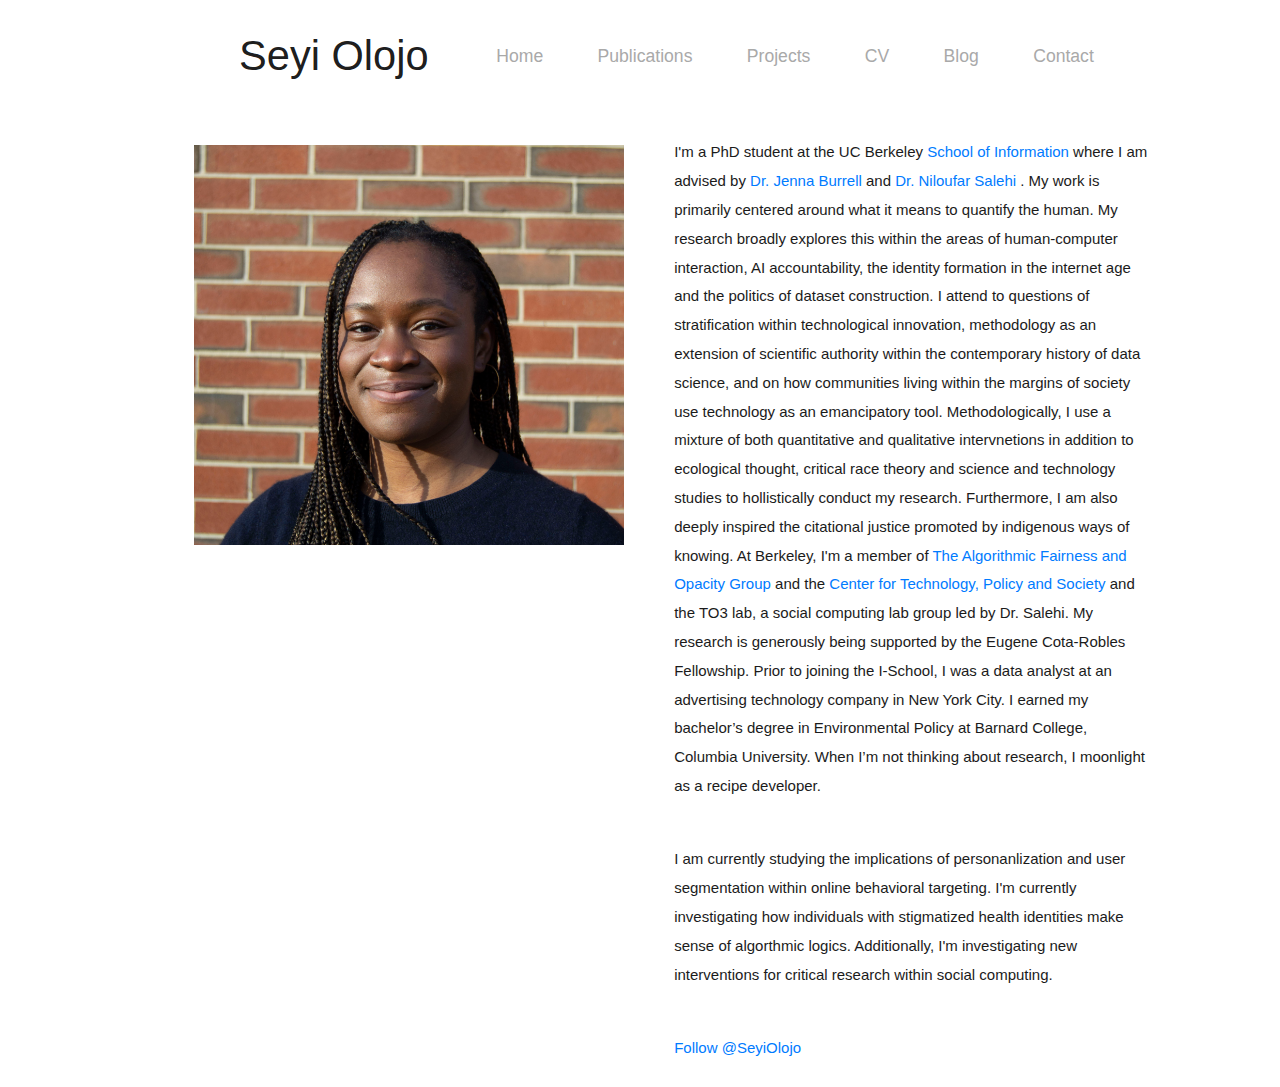
==== index.html @ 325c2e95 "Dec 2021 updates" ====
<!DOCTYPE html>
<html lang="en">
<head>
    <meta charset="UTF-8">
    <meta name="viewport" content="width=device-width, initial-scale=1.0">
    <title>Seyi Olojo</title>

    <!-- bootstrap css file-->
    <link rel="stylesheet" href="./css/bootstrap.min.css">

    <!-- font awesome icons-->
    <link rel="stylesheet" href="./css/all.min.css">

    <!-- custom css file-->
    <link rel="stylesheet" href="./css/style.css">
</head>

<body class="body">
    

    <!--============================= start header area ================-->

    <header class="header_area"> 
        <div class="main-menu">
            <nav class="navbar navbar-expand-lg navbar-light bg-white" style="background-color: white">
                <div class="container-fluid">

                  <a class="navbar-brand" href="#">Seyi Olojo</a>

                  <button class="navbar-toggler" type="button" data-bs-toggle="collapse" data-bs-target="#navbarNav" aria-controls="navbarNav" aria-expanded="false" aria-label="Toggle navigation">
                    <span class="navbar-toggler-icon"></span>
                  </button>

                  <div class="collapse navbar-collapse" id="navbarNav">
                      <div class="mr-auto"></div>
                    <ul class="navbar-nav">
                      <li class="nav-item">
                        <a class="nav-link active" onclick="document.location='./index.html'">Home</a>
                      </li>
                      <li class="nav-item">
                        <a class="nav-link" onclick="document.location='./publications.html'">Publications</a>
                      </li>
                      <li class="nav-item">
                        <a class="nav-link" onclick="document.location='./projects.html'">Projects</a>
                      </li>
                      <li class="nav-item">
                        <a class="nav-link" href="https://docs.google.com/document/d/1NqgY9I9DBVbwi5w3_ZNXfO3NCA92-Sn8QtQ8vvhi2Ek/edit?usp=sharing">CV</a>
                      </li>
                      <li class="nav-item">
                        <a class="nav-link" href="https://medium.com/me/stories/public">Blog</a>
                      </li>
                      <li class="nav-item">
                        <a class="nav-link" href="mailto: oolojo@berkeley.com">Contact</a>
                      </li>
                    </ul>
                  </div>
                </div>
              </nav>
        </div>

    </header>

    

    <!--============================= end header area ===============================-->

    <!-- ============================= starting Body area ===========================-->

    <main class="site-main">

    <section class="site-body">
        <div class="container">
            <div class="row align-items-start">
                <div class="col" class="image">
                    <img src="./img/seyi_3.jpg" width="430" height="400">
                </div>
                <div class="col">
                    <p class="para">
                        I'm a PhD student at the UC Berkeley <a href="https://www.ischool.berkeley.edu/">School of Information</a> where I am advised by <a href="https://sites.ischool.berkeley.edu/jburrell/">Dr. Jenna Burrell</a> and <a href="http://niloufar.org/">Dr. Niloufar Salehi</a> . My work is primarily centered around what it means to quantify the human. My research broadly explores this within the areas of human-computer interaction, AI accountability, the identity formation in the internet age and the politics of dataset construction. I attend to questions of stratification within technological innovation, methodology as an extension of scientific authority within the contemporary history of data science, and on how communities living within
                       the margins of society use technology as an emancipatory tool. Methodologically, I use a mixture of both quantitative and qualitative intervnetions in addition to ecological thought, critical race theory and science and technology studies to hollistically conduct my research. Furthermore, I am also deeply inspired the citational justice promoted by indigenous ways of knowing. 
                        At Berkeley, I'm a member of <a href="https://afog.berkeley.edu/">The Algorithmic Fairness and Opacity Group</a> 
                        and the <a href="https://ctsp.berkeley.edu/">Center for Technology, Policy and Society</a> and the TO3 lab, a social computing lab group led by Dr. Salehi. My research is generously being supported by the Eugene Cota-Robles Fellowship. 
                        Prior to joining the I-School, I was a data analyst at an advertising technology company in New York City. I earned my bachelor’s degree in Environmental Policy at Barnard College, Columbia University. When I’m not thinking about research, 
                        I moonlight as a recipe developer.
                    </p>


                    <p class="para">
                      I am currently studying the implications of personanlization and user segmentation within online behavioral targeting. I'm currently investigating how individuals with stigmatized 
                      health identities make sense of algorthmic logics. Additionally, I'm investigating new interventions for critical research within social computing. 
                  </p>


                    <p class="para">
                        <a href="https://twitter.com/SeyiOlojo?ref_src=twsrc%5Etfw" class="twitter-follow-button" data-show-count="false">Follow @SeyiOlojo</a><script async src="https://platform.twitter.com/widgets.js" charset="utf-8"></script>
                    </p>
                    
                </div>
            </div>
            </div>
        </div>
    </section>
    </main>

    <!-- ============================= ending body area  ============================-->

<!--  Jquery js file-->
<script src="./js/jquery.3.5.1.js"></script>
<!-- bootstrap js file-->
<script src="./js/bootstrap.min.js"></script>
    
</body>
</html>
---- css/style.css ----
/* import fonts from fonts.css file */
@import url(./font.css);

/* start navigation */ 

.header_area .main-menu .navbar .navbar-brand{
    padding: 0 2rem 0 5rem;
}

.header_area .main-menu .navbar{
    padding: 1rem 9rem;
}

.header_area .main-menu .nav-item .nav-link{
    padding: 1.7rem;
    font-weight: 400;
    color: darkgray;
}

.header_area .main-menu .navbar-nav a:hover{
    background: #4689ee;
    -webkit-background-clip: text;
    -webkit-text-fill-color: transparent;
    background-clip: text;
}

.site-main .site-body{
    background-image:url(../img/Screen\ Shot\ 2020-12-15\ at\ 6.41.04\ PM.png) no-repeat 0% 50%;
}

.site-main .site-body h5{
    padding-top: 35%;
    
}

.site-main .site-body .para{
    padding: 0.5rem;
    padding-left: 1.2rem;
    padding-top: 1.3rem;
    padding-right: 2.9rem;
    font-weight: 400;
    color: rgb(27, 27, 27);
}

/* end navigation */ 

.para{
    padding-top: 1.2rem;
    line-height: 1.8rem;
    margin-top: 0.3rem;
    font-size: 15px;
}

img{
    margin-top: 2rem;
    margin-left: 6.8rem;

}

.name-header{
    padding-left: 1.1rem;
    padding-top: 1.5rem;
}

.main-menu{
    font-size: 1.1rem; 
}

.navbar-brand{
    font-size: 2.6rem;
    margin-right: 0;
    color: darkgray;
}
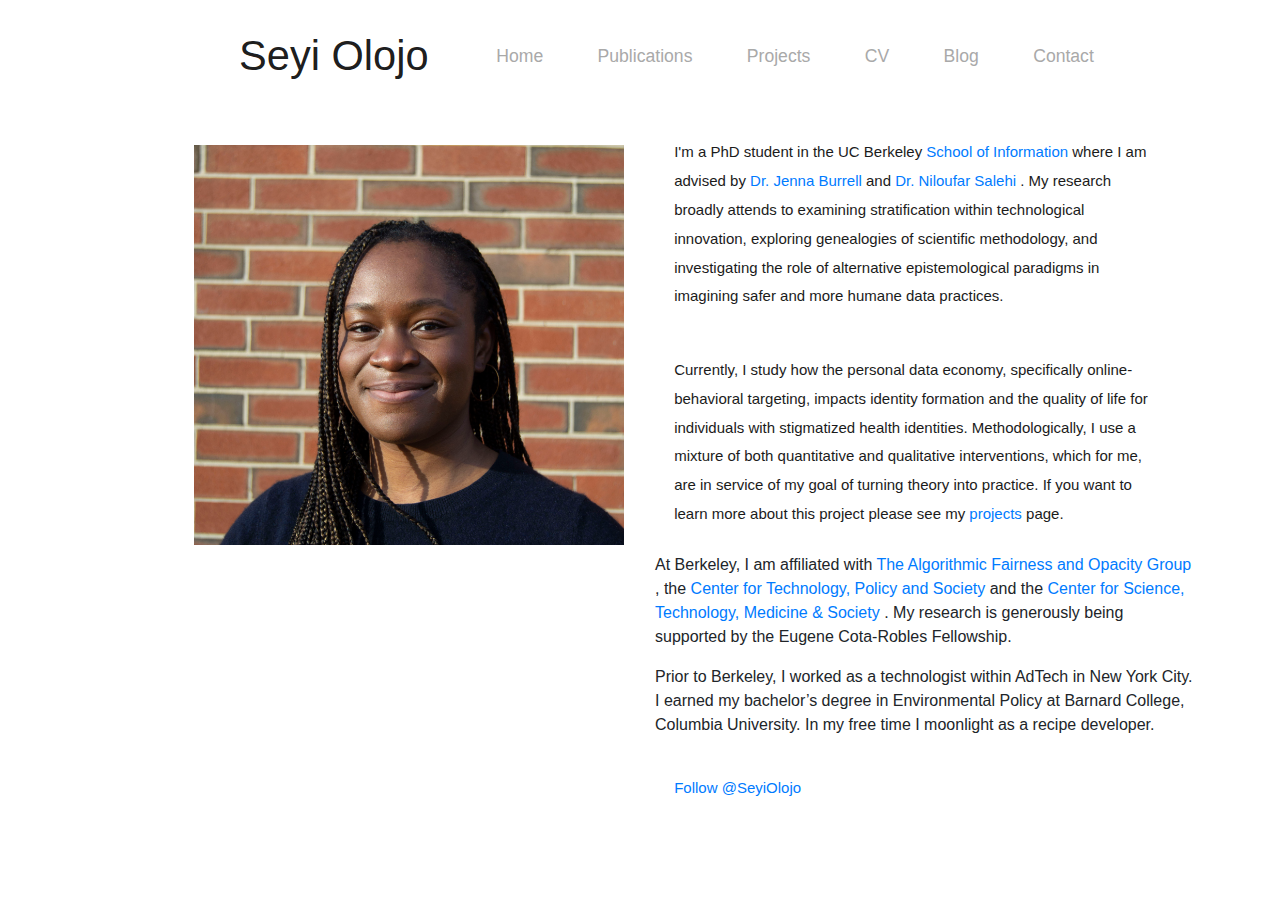
==== commit 1ebb7045: "december 2022 updates" ====
--- a/index.html
+++ b/index.html
@@ -76,19 +76,29 @@
                 </div>
                 <div class="col">
                     <p class="para">
-                        I'm a PhD student at the UC Berkeley <a href="https://www.ischool.berkeley.edu/">School of Information</a> where I am advised by <a href="https://sites.ischool.berkeley.edu/jburrell/">Dr. Jenna Burrell</a> and <a href="http://niloufar.org/">Dr. Niloufar Salehi</a> . My work is primarily centered around what it means to quantify the human. My research broadly explores this within the areas of human-computer interaction, AI accountability, the identity formation in the internet age and the politics of dataset construction. I attend to questions of stratification within technological innovation, methodology as an extension of scientific authority within the contemporary history of data science, and on how communities living within
-                       the margins of society use technology as an emancipatory tool. Methodologically, I use a mixture of both quantitative and qualitative intervnetions in addition to ecological thought, critical race theory and science and technology studies to hollistically conduct my research. Furthermore, I am also deeply inspired the citational justice promoted by indigenous ways of knowing. 
-                        At Berkeley, I'm a member of <a href="https://afog.berkeley.edu/">The Algorithmic Fairness and Opacity Group</a> 
-                        and the <a href="https://ctsp.berkeley.edu/">Center for Technology, Policy and Society</a> and the TO3 lab, a social computing lab group led by Dr. Salehi. My research is generously being supported by the Eugene Cota-Robles Fellowship. 
-                        Prior to joining the I-School, I was a data analyst at an advertising technology company in New York City. I earned my bachelor’s degree in Environmental Policy at Barnard College, Columbia University. When I’m not thinking about research, 
-                        I moonlight as a recipe developer.
+                        I'm a PhD student in the UC Berkeley <a href="https://www.ischool.berkeley.edu/">School of Information</a> 
+                        where I am advised by <a href="https://sites.ischool.berkeley.edu/jburrell/">Dr. Jenna Burrell</a> 
+                        and <a href="http://niloufar.org/">Dr. Niloufar Salehi</a> . My research broadly attends to examining stratification within 
+                        technological innovation, exploring genealogies of scientific methodology, and investigating the role of alternative 
+                        epistemological paradigms in imagining safer and more humane data practices.                         
+                     <p class="para">
+                        Currently, I study how the personal data economy, specifically online-behavioral targeting, 
+                        impacts identity formation and the quality of life for individuals with stigmatized health identities. 
+                        Methodologically, I use a mixture of both quantitative and qualitative interventions, which for me, 
+                        are in service of my goal of turning theory into practice. If you want to learn more about 
+                        this project please see my <a href="https://www.seyiolojo.com/projects.html">projects</a> page. 
                     </p>
-
-
-                    <p class="para">
-                      I am currently studying the implications of personanlization and user segmentation within online behavioral targeting. I'm currently investigating how individuals with stigmatized 
-                      health identities make sense of algorthmic logics. Additionally, I'm investigating new interventions for critical research within social computing. 
-                  </p>
+                       
+                    <p>
+                       At Berkeley, I am affiliated with <a href="https://afog.berkeley.edu/">The Algorithmic Fairness and Opacity Group</a> 
+                      , the <a href="https://ctsp.berkeley.edu/">Center for Technology, Policy and Society</a> and the <a href="https://cstms.berkeley.edu/research/sts/"> 
+                        Center for Science, Technology, Medicine & Society </a>. My research is generously being supported by the Eugene Cota-Robles Fellowship. 
+                    </p>
+                    <p>
+                      Prior to Berkeley, I worked as a technologist within AdTech in New York City. 
+                      I earned my bachelor’s degree in Environmental Policy at Barnard College, Columbia University. 
+                      In my free time I moonlight as a recipe developer.
+                    </p>
 
 
                     <p class="para">
--- a/css/style.css
+++ b/css/style.css
@@ -62,6 +62,13 @@
     padding-top: 1.5rem;
 }
 
+.subsection{
+    padding-left: 1.1rem;
+    padding-top: 1.5rem;
+    font-size: 10px;
+}
+
+
 .main-menu{
     font-size: 1.1rem; 
 }
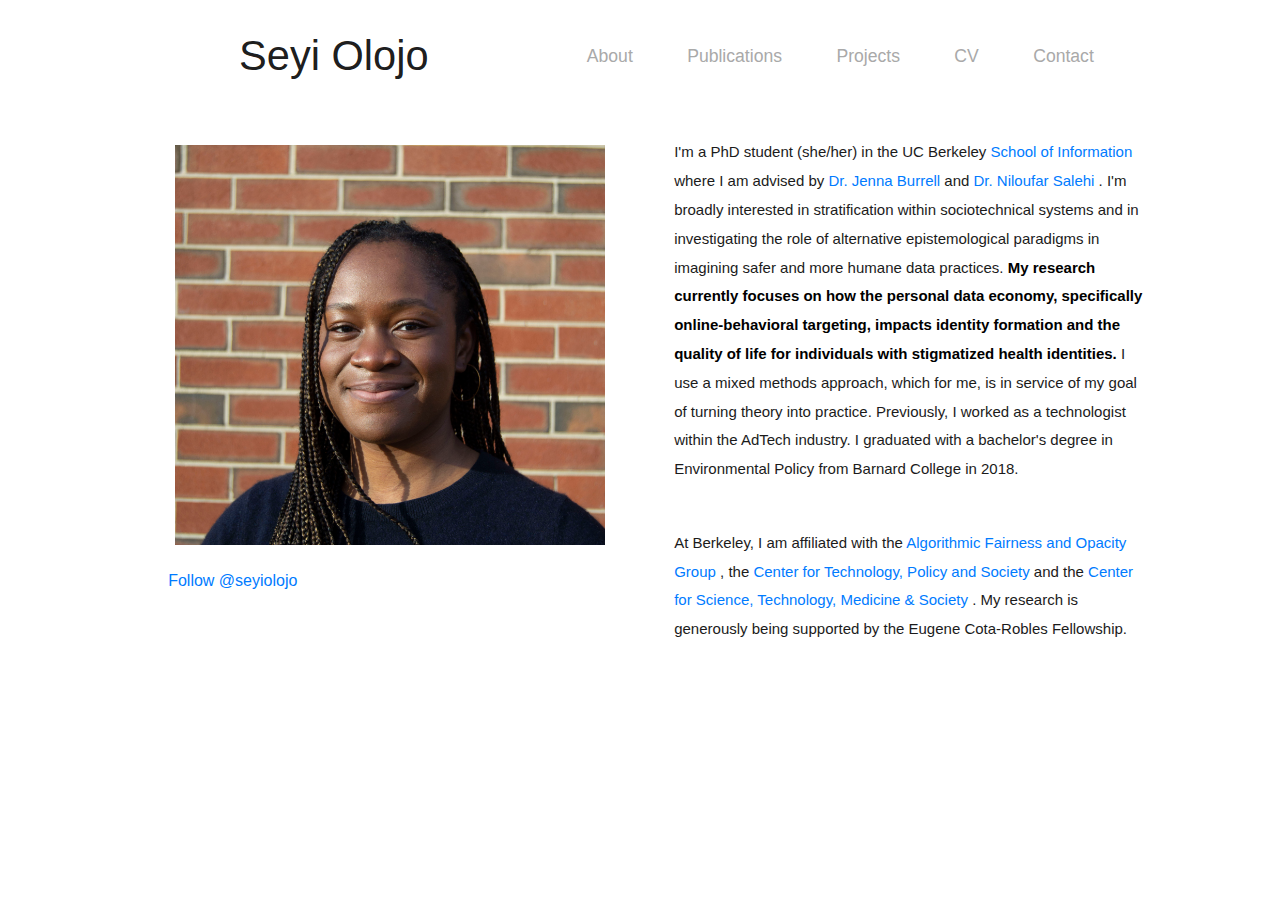
==== commit 3b9c2733: "December 2021 updates" ====
--- a/index.html
+++ b/index.html
@@ -35,7 +35,7 @@
                       <div class="mr-auto"></div>
                     <ul class="navbar-nav">
                       <li class="nav-item">
-                        <a class="nav-link active" onclick="document.location='./index.html'">Home</a>
+                        <a class="nav-link active" onclick="document.location='./index.html'">About</a>
                       </li>
                       <li class="nav-item">
                         <a class="nav-link" onclick="document.location='./publications.html'">Publications</a>
@@ -44,11 +44,11 @@
                         <a class="nav-link" onclick="document.location='./projects.html'">Projects</a>
                       </li>
                       <li class="nav-item">
-                        <a class="nav-link" href="https://docs.google.com/document/d/1NqgY9I9DBVbwi5w3_ZNXfO3NCA92-Sn8QtQ8vvhi2Ek/edit?usp=sharing">CV</a>
+                        <a class="nav-link" href="https://drive.google.com/file/d/1xoXPfDc7nIl7c3OMnM_DOINcH-KSHTxxUFACqJ8wyhU/view" target="_blank" rel="noopener noreferrer">CV</a>
                       </li>
-                      <li class="nav-item">
+                      <!-- <li class="nav-item">
                         <a class="nav-link" href="https://medium.com/me/stories/public">Blog</a>
-                      </li>
+                      </li> -->
                       <li class="nav-item">
                         <a class="nav-link" href="mailto: oolojo@berkeley.com">Contact</a>
                       </li>
@@ -73,37 +73,37 @@
             <div class="row align-items-start">
                 <div class="col" class="image">
                     <img src="./img/seyi_3.jpg" width="430" height="400">
+                    <p class="twitter">
+                      <a href="https://twitter.com/seyiolojo?ref_src=twsrc%5Etfw" class="twitter-follow-button" data-show-count="false">Follow @seyiolojo</a><script async src="https://platform.twitter.com/widgets.js" charset="utf-8"></script>
+                  </p>
                 </div>
                 <div class="col">
                     <p class="para">
-                        I'm a PhD student in the UC Berkeley <a href="https://www.ischool.berkeley.edu/">School of Information</a> 
+                        I'm a PhD student (she/her) in the UC Berkeley <a href="https://www.ischool.berkeley.edu/">School of Information</a> 
                         where I am advised by <a href="https://sites.ischool.berkeley.edu/jburrell/">Dr. Jenna Burrell</a> 
-                        and <a href="http://niloufar.org/">Dr. Niloufar Salehi</a> . My research broadly attends to examining stratification within 
-                        technological innovation, exploring genealogies of scientific methodology, and investigating the role of alternative 
-                        epistemological paradigms in imagining safer and more humane data practices.                         
-                     <p class="para">
-                        Currently, I study how the personal data economy, specifically online-behavioral targeting, 
-                        impacts identity formation and the quality of life for individuals with stigmatized health identities. 
-                        Methodologically, I use a mixture of both quantitative and qualitative interventions, which for me, 
-                        are in service of my goal of turning theory into practice. If you want to learn more about 
-                        this project please see my <a href="https://www.seyiolojo.com/projects.html">projects</a> page. 
+                        and <a href="http://niloufar.org/">Dr. Niloufar Salehi</a> . I'm broadly interested in stratification within 
+                        sociotechnical systems and in investigating the role of alternative 
+                        epistemological paradigms in imagining safer and more humane data practices. 
+                       <b> My research currently focuses on how the personal data economy, specifically online-behavioral targeting, 
+                        impacts identity formation and the quality of life for individuals with stigmatized health identities. </b>
+                        I use a mixed methods approach, which for me, is in service of my goal of turning theory into practice.
+
+                        Previously, I worked as a technologist within the AdTech industry. 
+                        I graduated with a bachelor's degree in Environmental Policy from Barnard College in 2018.   
                     </p>
+
+
+                     <!-- <p class="para">
+                        Before coming to Berkeley, I worked as a technologist within the AdTech industry. 
+                        I graduated with a bachelor's degree in Environmental Policy from Barnard College in 2018.   
+                    </p> -->
                        
-                    <p>
-                       At Berkeley, I am affiliated with <a href="https://afog.berkeley.edu/">The Algorithmic Fairness and Opacity Group</a> 
+                    <p class="para">
+                       At Berkeley, I am affiliated with the <a href="https://afog.berkeley.edu/">Algorithmic Fairness and Opacity Group</a> 
                       , the <a href="https://ctsp.berkeley.edu/">Center for Technology, Policy and Society</a> and the <a href="https://cstms.berkeley.edu/research/sts/"> 
                         Center for Science, Technology, Medicine & Society </a>. My research is generously being supported by the Eugene Cota-Robles Fellowship. 
                     </p>
-                    <p>
-                      Prior to Berkeley, I worked as a technologist within AdTech in New York City. 
-                      I earned my bachelor’s degree in Environmental Policy at Barnard College, Columbia University. 
-                      In my free time I moonlight as a recipe developer.
-                    </p>
-
-
-                    <p class="para">
-                        <a href="https://twitter.com/SeyiOlojo?ref_src=twsrc%5Etfw" class="twitter-follow-button" data-show-count="false">Follow @SeyiOlojo</a><script async src="https://platform.twitter.com/widgets.js" charset="utf-8"></script>
-                    </p>
+                    
                     
                 </div>
             </div>
--- a/css/style.css
+++ b/css/style.css
@@ -53,7 +53,7 @@
 
 img{
     margin-top: 2rem;
-    margin-left: 6.8rem;
+    margin-left: 5.6rem;
 
 }
 
@@ -65,9 +65,9 @@
 .subsection{
     padding-left: 1.1rem;
     padding-top: 1.5rem;
-    font-size: 10px;
+    font-size: 23px;
+    color: rgb(75, 74, 74);
 }
-
 
 .main-menu{
     font-size: 1.1rem; 
@@ -77,4 +77,20 @@
     font-size: 2.6rem;
     margin-right: 0;
     color: darkgray;
-}+}
+
+b {
+    text-decoration: none;
+    color: black;
+  }
+  b:hover {
+    font-weight: 800;
+    color: #4689ee;
+  }
+
+.twitter {
+    padding-left: 0rem;
+    padding-top: 0rem;
+    margin-top: 1.5rem;
+    margin-left: 5.2rem;
+  }
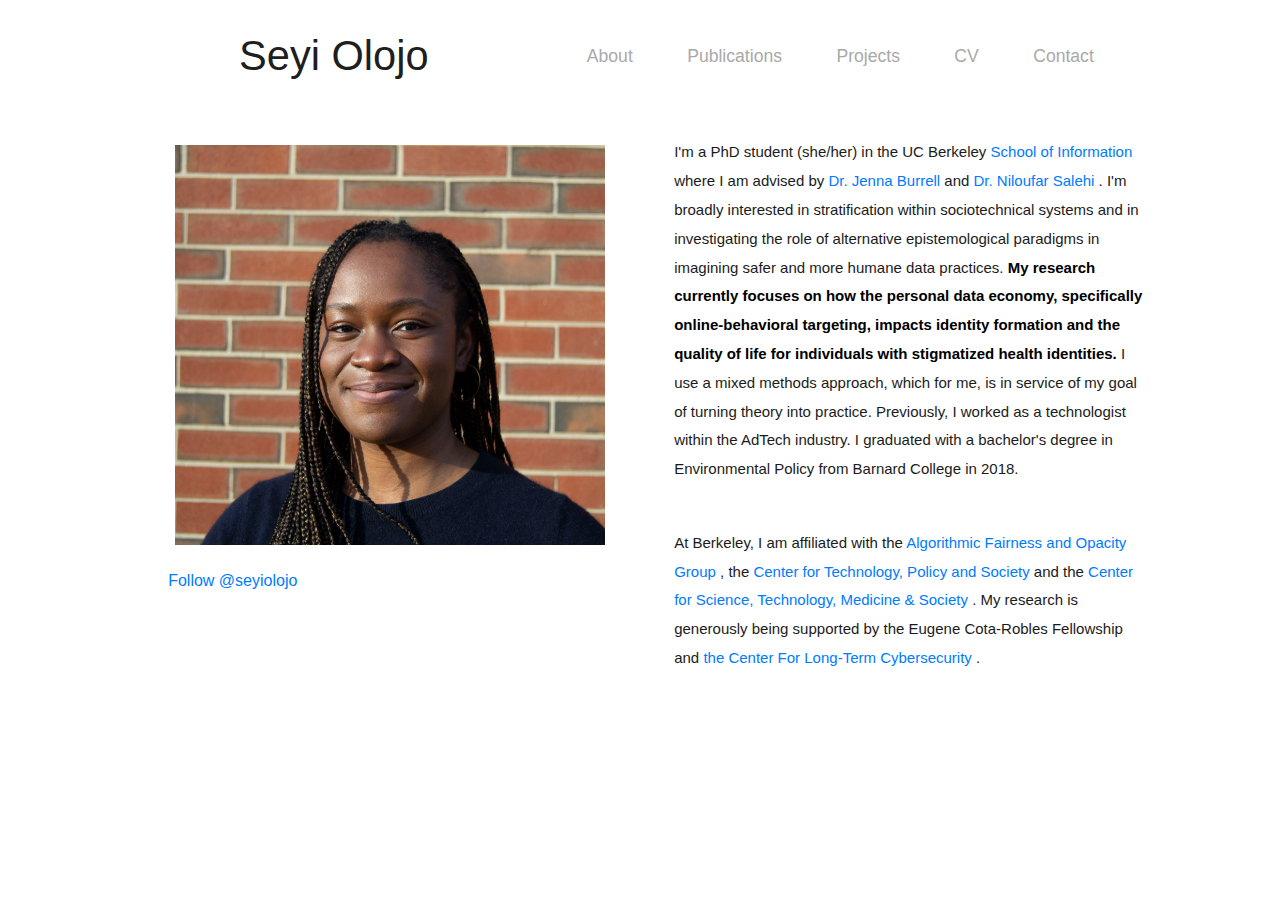
==== commit e1807a45: "Feb 2022 updates" ====
--- a/index.html
+++ b/index.html
@@ -101,7 +101,7 @@
                     <p class="para">
                        At Berkeley, I am affiliated with the <a href="https://afog.berkeley.edu/">Algorithmic Fairness and Opacity Group</a> 
                       , the <a href="https://ctsp.berkeley.edu/">Center for Technology, Policy and Society</a> and the <a href="https://cstms.berkeley.edu/research/sts/"> 
-                        Center for Science, Technology, Medicine & Society </a>. My research is generously being supported by the Eugene Cota-Robles Fellowship. 
+                        Center for Science, Technology, Medicine & Society </a>. My research is generously being supported by the Eugene Cota-Robles Fellowship and <a href="https://cltc.berkeley.edu/">the Center For Long-Term Cybersecurity</a> . 
                     </p>
                     
                     
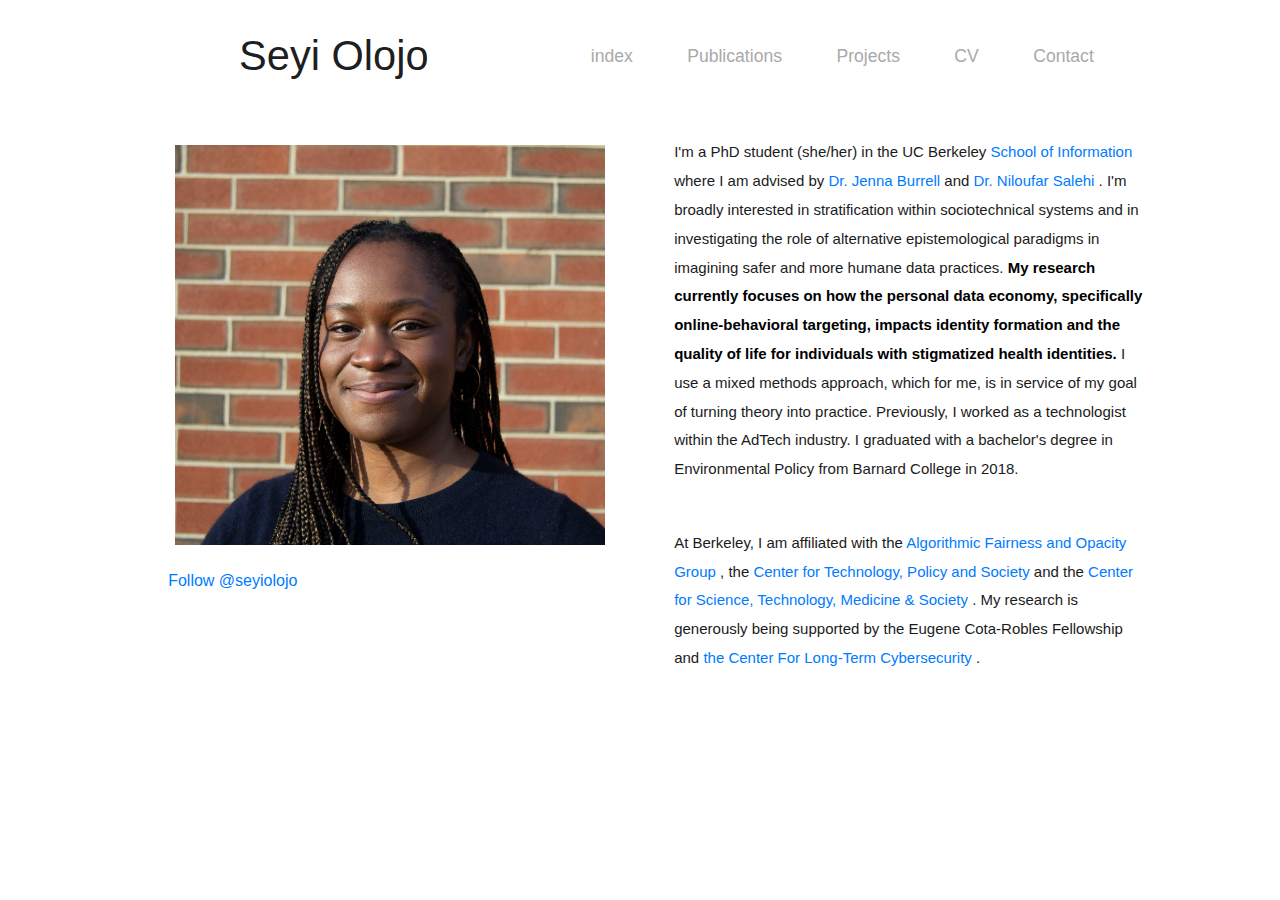
==== commit 5cbada03: "updating language on about page" ====
--- a/index.html
+++ b/index.html
@@ -35,7 +35,7 @@
                       <div class="mr-auto"></div>
                     <ul class="navbar-nav">
                       <li class="nav-item">
-                        <a class="nav-link active" onclick="document.location='./index.html'">About</a>
+                        <a class="nav-link active" onclick="document.location='./index.html'">index</a>
                       </li>
                       <li class="nav-item">
                         <a class="nav-link" onclick="document.location='./publications.html'">Publications</a>
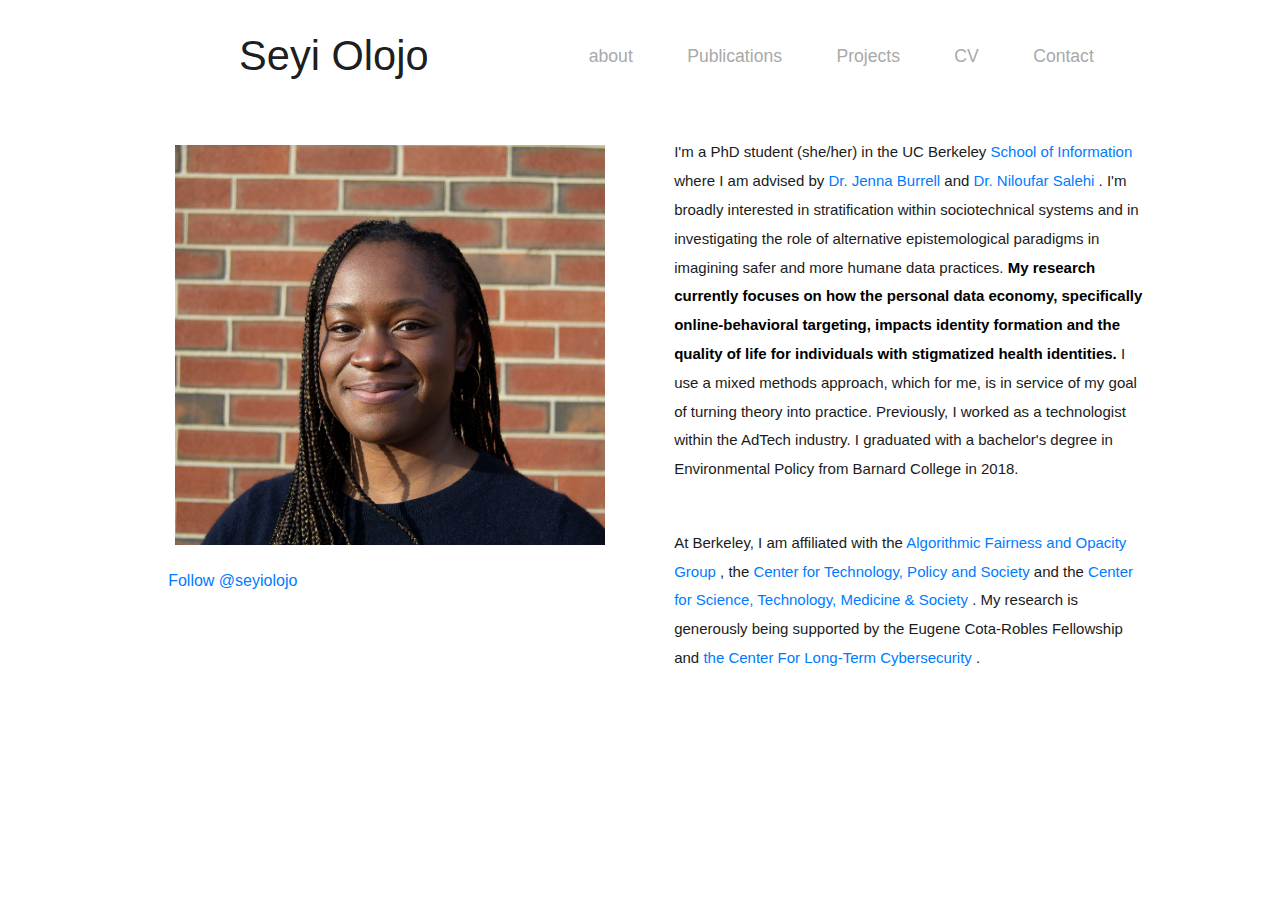
==== commit 5606db33: "updating about page" ====
--- a/index.html
+++ b/index.html
@@ -35,7 +35,7 @@
                       <div class="mr-auto"></div>
                     <ul class="navbar-nav">
                       <li class="nav-item">
-                        <a class="nav-link active" onclick="document.location='./index.html'">index</a>
+                        <a class="nav-link active" onclick="document.location='./index.html'">about</a>
                       </li>
                       <li class="nav-item">
                         <a class="nav-link" onclick="document.location='./publications.html'">Publications</a>
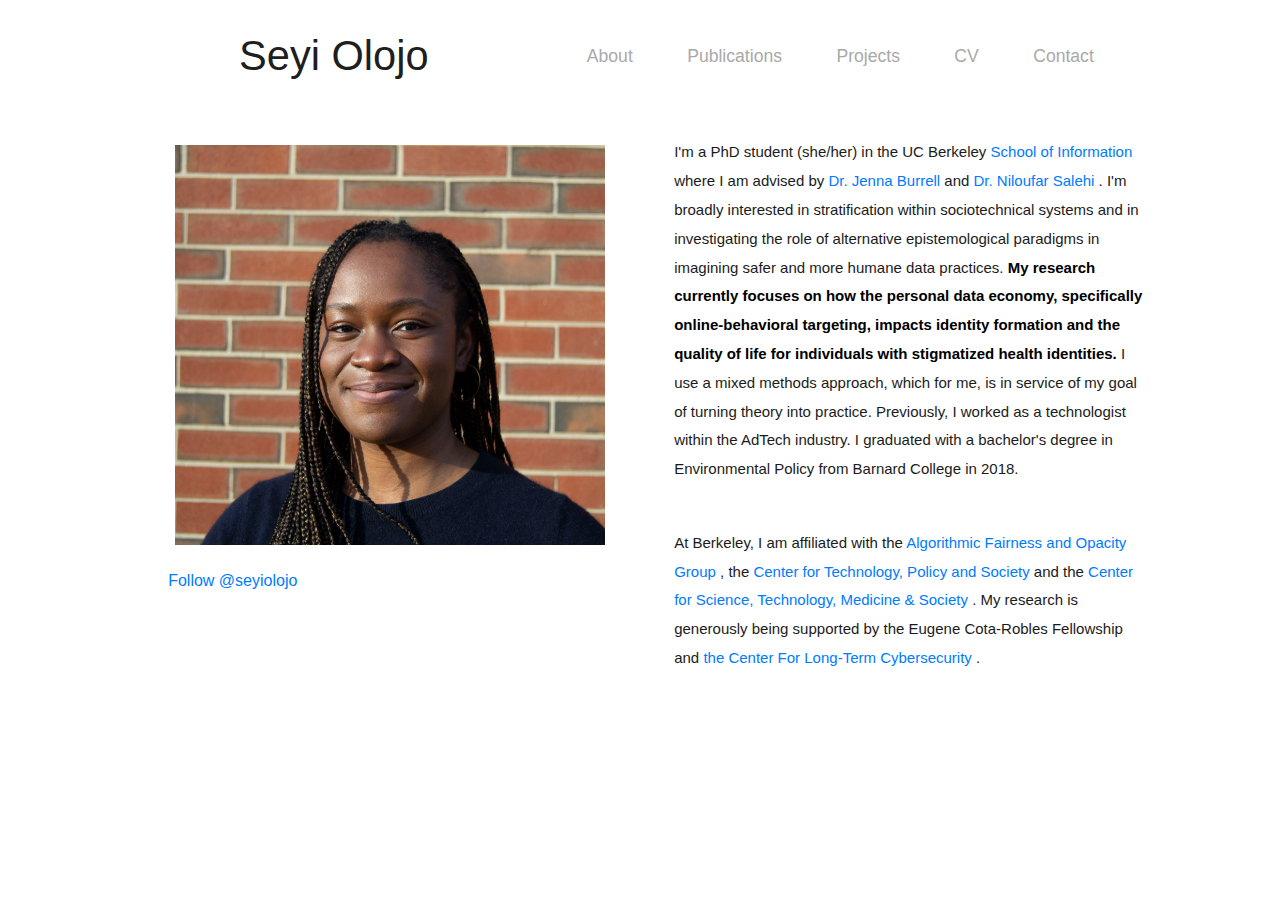
==== commit 4aa2d947: "updating about page" ====
--- a/index.html
+++ b/index.html
@@ -35,7 +35,7 @@
                       <div class="mr-auto"></div>
                     <ul class="navbar-nav">
                       <li class="nav-item">
-                        <a class="nav-link active" onclick="document.location='./index.html'">about</a>
+                        <a class="nav-link active" onclick="document.location='./index.html'">About</a>
                       </li>
                       <li class="nav-item">
                         <a class="nav-link" onclick="document.location='./publications.html'">Publications</a>
